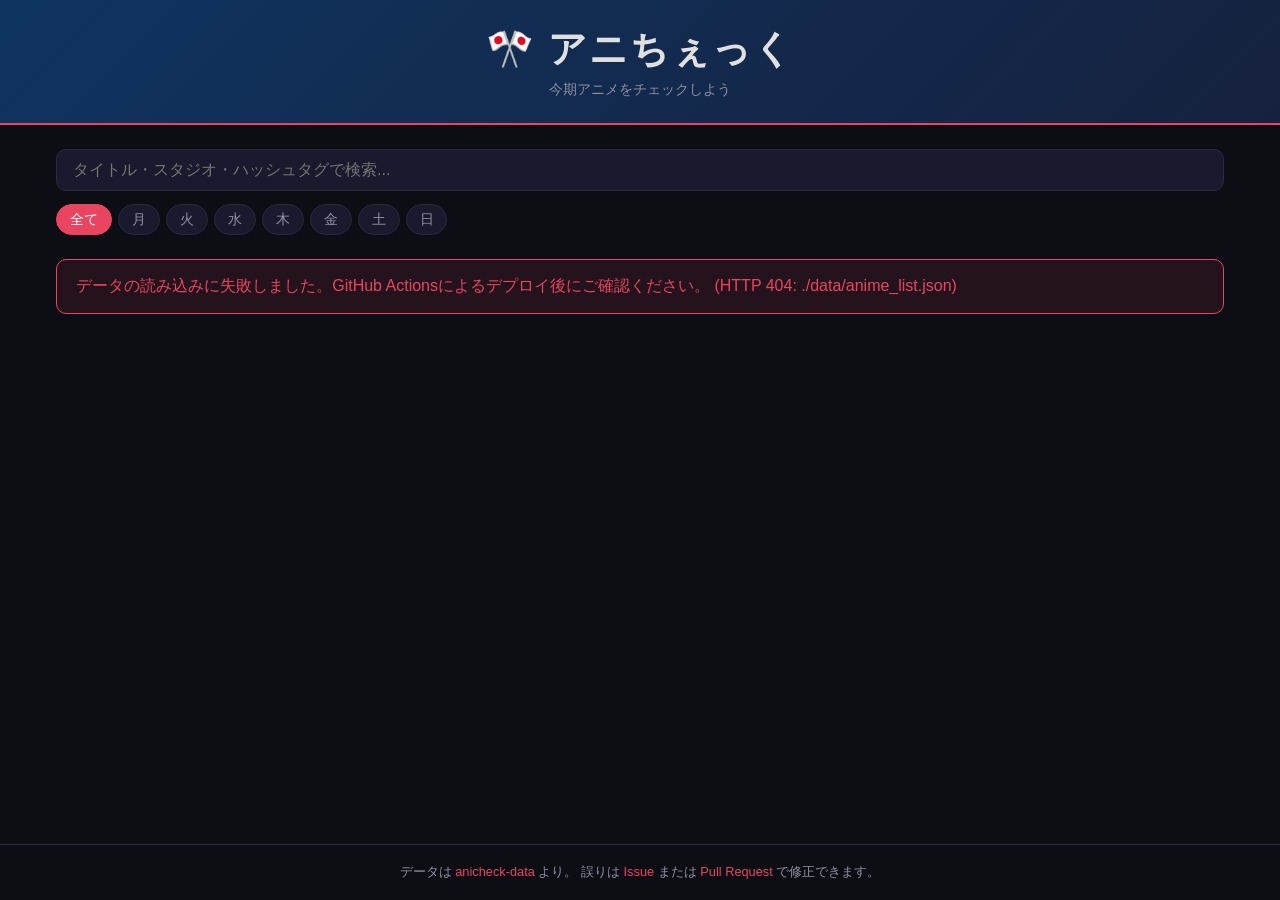
==== docs/index.html @ 0d8a54ac "feat: 静的Webサイト(docs/)とGitHub Pages CI/CDを追加 - docs/index.html: アニメ一覧グリッド、検索、曜日フィルター、モーダル詳細 - docs/st" ====
<!DOCTYPE html>
<html lang="ja">
<head>
  <meta charset="UTF-8" />
  <meta name="viewport" content="width=device-width, initial-scale=1.0" />
  <title>アニちぇっく — 今期アニメ一覧</title>
  <link rel="stylesheet" href="style.css" />
</head>
<body>
  <header>
    <div class="header-inner">
      <h1>🎌 アニちぇっく</h1>
      <p class="tagline">今期アニメをチェックしよう</p>
    </div>
  </header>

  <main>
    <div class="controls">
      <input
        type="search"
        id="searchInput"
        placeholder="タイトル・スタジオ・ハッシュタグで検索..."
        autocomplete="off"
      />
      <div class="day-filters" id="dayFilters">
        <button class="filter-btn active" data-day="all">全て</button>
        <button class="filter-btn" data-day="月曜日">月</button>
        <button class="filter-btn" data-day="火曜日">火</button>
        <button class="filter-btn" data-day="水曜日">水</button>
        <button class="filter-btn" data-day="木曜日">木</button>
        <button class="filter-btn" data-day="金曜日">金</button>
        <button class="filter-btn" data-day="土曜日">土</button>
        <button class="filter-btn" data-day="日曜日">日</button>
      </div>
    </div>

    <div id="loadingMsg" class="loading">データを読み込み中...</div>
    <div id="errorMsg" class="error" style="display:none;"></div>
    <div id="animeGrid" class="anime-grid" role="list"></div>
  </main>

  <!-- Detail Modal -->
  <div id="modal" class="modal" role="dialog" aria-modal="true" aria-labelledby="modalTitle" style="display:none;">
    <div class="modal-backdrop" id="modalBackdrop"></div>
    <div class="modal-content">
      <button class="modal-close" id="modalClose" aria-label="閉じる">✕</button>
      <h2 id="modalTitle"></h2>
      <div id="modalBody"></div>
    </div>
  </div>

  <footer>
    <p>データは <a href="https://github.com/lalate/anicheck-data" target="_blank" rel="noopener">anicheck-data</a> より。
      誤りは <a href="https://github.com/lalate/anicheck-data/issues" target="_blank" rel="noopener">Issue</a> または
      <a href="https://github.com/lalate/anicheck-data/pulls" target="_blank" rel="noopener">Pull Request</a> で修正できます。</p>
  </footer>

  <script src="app.js"></script>
</body>
</html>
---- docs/style.css ----
/* ===== Reset & Base ===== */
*, *::before, *::after { box-sizing: border-box; margin: 0; padding: 0; }

:root {
  --bg:        #0d0d14;
  --bg-card:   #1a1a2e;
  --bg-card-h: #22223b;
  --accent:    #e94560;
  --accent2:   #0f3460;
  --text:      #e0e0e0;
  --text-muted:#9090a0;
  --border:    #2a2a40;
  --radius:    10px;
  --shadow:    0 4px 24px rgba(0,0,0,0.6);
}

html { scroll-behavior: smooth; }

body {
  background: var(--bg);
  color: var(--text);
  font-family: 'Segoe UI', 'Hiragino Sans', 'Yu Gothic', sans-serif;
  min-height: 100vh;
  display: flex;
  flex-direction: column;
}

a { color: var(--accent); text-decoration: none; }
a:hover { text-decoration: underline; }

/* ===== Header ===== */
header {
  background: linear-gradient(135deg, var(--accent2), #16213e);
  padding: 1.5rem 1rem;
  text-align: center;
  border-bottom: 2px solid var(--accent);
}

.header-inner h1 {
  font-size: clamp(1.6rem, 5vw, 2.4rem);
  letter-spacing: 0.05em;
}

.header-inner .tagline {
  color: var(--text-muted);
  margin-top: 0.3rem;
  font-size: 0.9rem;
}

/* ===== Controls ===== */
main { flex: 1; padding: 1.5rem 1rem 3rem; max-width: 1200px; margin: 0 auto; width: 100%; }

.controls {
  display: flex;
  flex-direction: column;
  gap: 0.8rem;
  margin-bottom: 1.5rem;
}

#searchInput {
  width: 100%;
  padding: 0.7rem 1rem;
  background: var(--bg-card);
  border: 1px solid var(--border);
  border-radius: var(--radius);
  color: var(--text);
  font-size: 1rem;
  outline: none;
  transition: border-color 0.2s;
}

#searchInput:focus { border-color: var(--accent); }

.day-filters {
  display: flex;
  flex-wrap: wrap;
  gap: 0.4rem;
}

.filter-btn {
  padding: 0.35rem 0.8rem;
  background: var(--bg-card);
  border: 1px solid var(--border);
  border-radius: 20px;
  color: var(--text-muted);
  cursor: pointer;
  font-size: 0.85rem;
  transition: all 0.2s;
}

.filter-btn:hover { border-color: var(--accent); color: var(--text); }
.filter-btn.active { background: var(--accent); border-color: var(--accent); color: #fff; }

/* ===== States ===== */
.loading {
  text-align: center;
  padding: 4rem 1rem;
  color: var(--text-muted);
  font-size: 1.1rem;
}

.error {
  background: rgba(233,69,96,0.1);
  border: 1px solid var(--accent);
  border-radius: var(--radius);
  padding: 1rem 1.2rem;
  margin-bottom: 1rem;
  color: var(--accent);
}

/* ===== Anime Grid ===== */
.anime-grid {
  display: grid;
  grid-template-columns: repeat(auto-fill, minmax(220px, 1fr));
  gap: 1.2rem;
}

.anime-card {
  background: var(--bg-card);
  border: 1px solid var(--border);
  border-radius: var(--radius);
  padding: 1.1rem 1rem;
  cursor: pointer;
  transition: transform 0.18s, border-color 0.18s, background 0.18s;
  display: flex;
  flex-direction: column;
  gap: 0.5rem;
}

.anime-card:hover {
  transform: translateY(-4px);
  border-color: var(--accent);
  background: var(--bg-card-h);
  box-shadow: var(--shadow);
}

.card-title {
  font-size: 1rem;
  font-weight: 700;
  line-height: 1.4;
}

.card-meta {
  font-size: 0.8rem;
  color: var(--text-muted);
  display: flex;
  flex-wrap: wrap;
  gap: 0.4rem;
  align-items: center;
}

.tag {
  background: rgba(233,69,96,0.15);
  border: 1px solid rgba(233,69,96,0.3);
  border-radius: 4px;
  padding: 0.1rem 0.45rem;
  font-size: 0.75rem;
  color: #e86070;
}

.studio-tag {
  background: rgba(15,52,96,0.5);
  border: 1px solid rgba(15,52,96,0.8);
  color: #80a8d0;
}

.day-badge {
  font-weight: 700;
  color: var(--accent);
  font-size: 0.8rem;
}

/* ===== Modal ===== */
.modal {
  position: fixed;
  inset: 0;
  z-index: 1000;
  display: flex;
  align-items: center;
  justify-content: center;
  padding: 1rem;
}

.modal-backdrop {
  position: absolute;
  inset: 0;
  background: rgba(0,0,0,0.75);
  backdrop-filter: blur(4px);
}

.modal-content {
  position: relative;
  background: var(--bg-card);
  border: 1px solid var(--border);
  border-radius: 14px;
  padding: 2rem 1.5rem 1.5rem;
  max-width: 560px;
  width: 100%;
  max-height: 90vh;
  overflow-y: auto;
  box-shadow: var(--shadow);
  z-index: 1;
}

.modal-close {
  position: absolute;
  top: 0.8rem;
  right: 0.8rem;
  background: var(--bg-card-h);
  border: 1px solid var(--border);
  border-radius: 50%;
  color: var(--text-muted);
  width: 2rem;
  height: 2rem;
  cursor: pointer;
  font-size: 0.9rem;
  transition: color 0.2s, border-color 0.2s;
}

.modal-close:hover { color: var(--accent); border-color: var(--accent); }

#modalTitle {
  font-size: 1.4rem;
  margin-bottom: 1rem;
  padding-right: 2.5rem;
  line-height: 1.4;
}

.modal-section {
  margin-bottom: 1rem;
}

.modal-section h3 {
  font-size: 0.75rem;
  text-transform: uppercase;
  letter-spacing: 0.1em;
  color: var(--text-muted);
  margin-bottom: 0.4rem;
  border-bottom: 1px solid var(--border);
  padding-bottom: 0.2rem;
}

.modal-section p, .modal-section ul {
  font-size: 0.92rem;
  line-height: 1.7;
  color: var(--text);
}

.modal-section ul { padding-left: 1.2rem; }
.modal-section li { margin-bottom: 0.2rem; }

.modal-links {
  display: flex;
  flex-wrap: wrap;
  gap: 0.6rem;
  margin-top: 1rem;
}

.btn-link {
  display: inline-flex;
  align-items: center;
  gap: 0.3rem;
  padding: 0.4rem 0.9rem;
  border-radius: 6px;
  font-size: 0.85rem;
  font-weight: 600;
  border: 1px solid;
  transition: all 0.18s;
  text-decoration: none;
}

.btn-official {
  background: rgba(233,69,96,0.1);
  border-color: var(--accent);
  color: var(--accent);
}
.btn-official:hover { background: var(--accent); color: #fff; text-decoration: none; }

.btn-amazon {
  background: rgba(255,153,0,0.1);
  border-color: #ff9900;
  color: #ff9900;
}
.btn-amazon:hover { background: #ff9900; color: #000; text-decoration: none; }

.hashtag-chip {
  display: inline-block;
  background: rgba(15,52,96,0.6);
  border: 1px solid #1a4a7a;
  border-radius: 20px;
  padding: 0.3rem 0.75rem;
  font-size: 0.85rem;
  color: #80c0ff;
  margin-top: 0.4rem;
}

/* ===== Footer ===== */
footer {
  text-align: center;
  padding: 1.2rem;
  font-size: 0.8rem;
  color: var(--text-muted);
  border-top: 1px solid var(--border);
}

/* ===== Responsive ===== */
@media (max-width: 480px) {
  .anime-grid { grid-template-columns: 1fr 1fr; }
  .modal-content { padding: 1.5rem 1rem 1rem; }
}
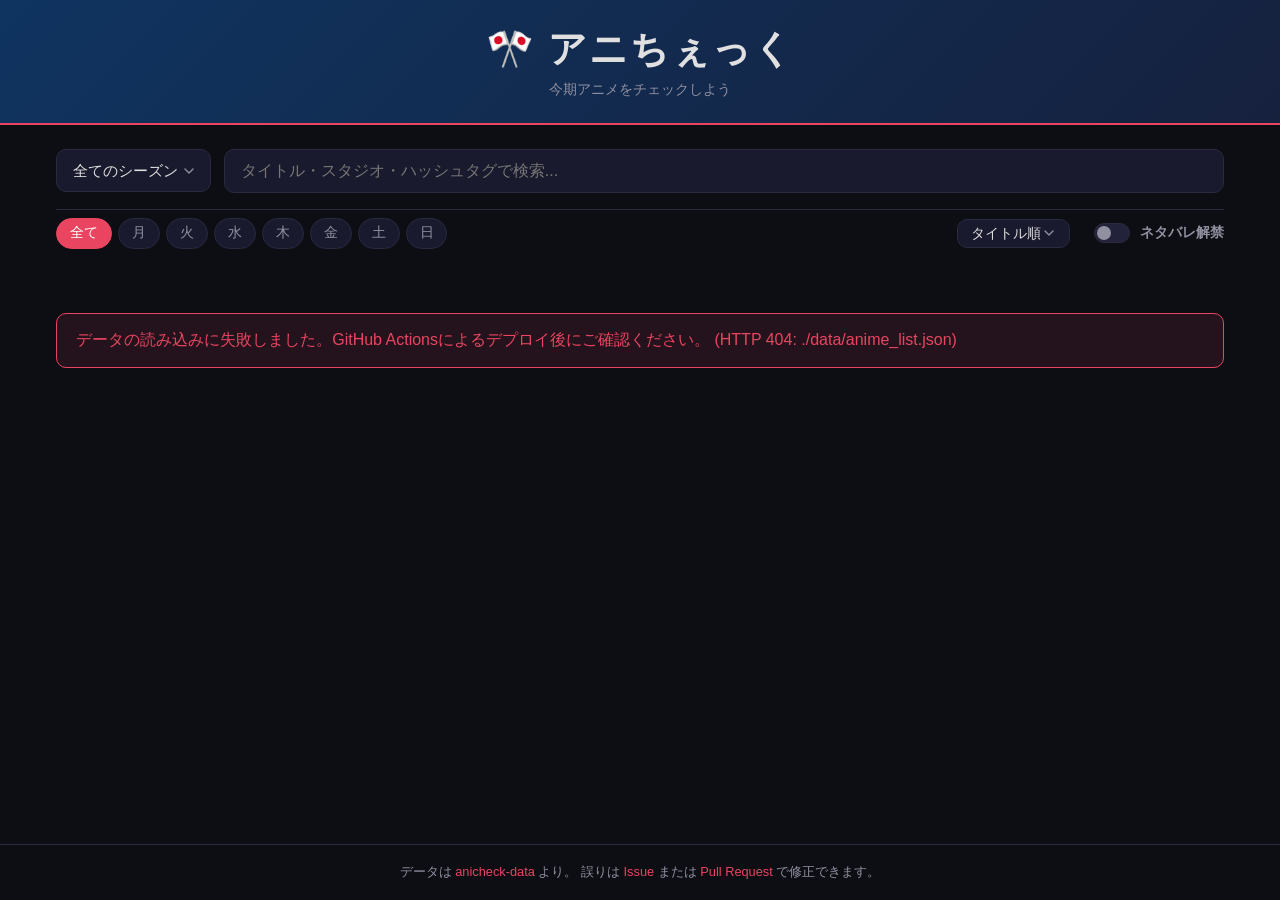
==== commit 4c5efdd9: "[Action]: フィルタ機能の強化（シーズン・ジャンル・スタジオ・ネタバレ・ソート） [Vibe]: ユーザーが放映時期や好みに合わせて自在に探索できる、より堅牢なデータベースへの昇華。 [Not" ====
--- a/docs/index.html
+++ b/docs/index.html
@@ -16,21 +16,48 @@
 
   <main>
     <div class="controls">
-      <input
-        type="search"
-        id="searchInput"
-        placeholder="タイトル・スタジオ・ハッシュタグで検索..."
-        autocomplete="off"
-      />
-      <div class="day-filters" id="dayFilters">
-        <button class="filter-btn active" data-day="all">全て</button>
-        <button class="filter-btn" data-day="月曜日">月</button>
-        <button class="filter-btn" data-day="火曜日">火</button>
-        <button class="filter-btn" data-day="水曜日">水</button>
-        <button class="filter-btn" data-day="木曜日">木</button>
-        <button class="filter-btn" data-day="金曜日">金</button>
-        <button class="filter-btn" data-day="土曜日">土</button>
-        <button class="filter-btn" data-day="日曜日">日</button>
+      <div class="control-row">
+        <select id="seasonSelect" class="styled-select">
+          <option value="all">全てのシーズン</option>
+        </select>
+        <div class="search-wrapper">
+          <input
+            type="search"
+            id="searchInput"
+            placeholder="タイトル・スタジオ・ハッシュタグで検索..."
+            autocomplete="off"
+          />
+        </div>
+      </div>
+
+      <div class="control-row secondary-controls">
+        <div class="day-filters" id="dayFilters">
+          <button class="filter-btn active" data-day="all">全て</button>
+          <button class="filter-btn" data-day="月曜日">月</button>
+          <button class="filter-btn" data-day="火曜日">火</button>
+          <button class="filter-btn" data-day="水曜日">水</button>
+          <button class="filter-btn" data-day="木曜日">木</button>
+          <button class="filter-btn" data-day="金曜日">金</button>
+          <button class="filter-btn" data-day="土曜日">土</button>
+          <button class="filter-btn" data-day="日曜日">日</button>
+        </div>
+
+        <div class="extra-filters">
+          <select id="sortSelect" class="styled-select mini-select">
+            <option value="title">タイトル順</option>
+            <option value="score">スコア順</option>
+          </select>
+
+          <label class="toggle-switch">
+            <input type="checkbox" id="spoilerToggle">
+            <span class="slider"></span>
+            <span class="label-text">ネタバレ解禁</span>
+          </label>
+        </div>
+      </div>
+
+      <div id="dynamicFilters" class="dynamic-filters">
+        <!-- Genre and Studio chips will be injected here -->
       </div>
     </div>
 
--- a/docs/style.css
+++ b/docs/style.css
@@ -53,29 +53,110 @@
 .controls {
   display: flex;
   flex-direction: column;
+  gap: 1rem;
+  margin-bottom: 2rem;
+}
+
+.control-row {
+  display: flex;
   gap: 0.8rem;
-  margin-bottom: 1.5rem;
-}
+  align-items: center;
+  flex-wrap: wrap;
+}
+
+.search-wrapper { flex: 1; min-width: 280px; }
 
 #searchInput {
   width: 100%;
-  padding: 0.7rem 1rem;
+  padding: 0.75rem 1rem;
   background: var(--bg-card);
   border: 1px solid var(--border);
   border-radius: var(--radius);
   color: var(--text);
   font-size: 1rem;
   outline: none;
-  transition: border-color 0.2s;
-}
-
-#searchInput:focus { border-color: var(--accent); }
-
-.day-filters {
+  transition: all 0.2s;
+}
+#searchInput:focus { border-color: var(--accent); box-shadow: 0 0 0 3px rgba(233,69,96,0.1); }
+
+.styled-select {
+  padding: 0.75rem 2rem 0.75rem 1rem;
+  background: var(--bg-card) url("data:image/svg+xml,%3Csvg xmlns='http://www.w3.org/2000/svg' width='16' height='16' viewBox='0 0 24 24' fill='none' stroke='%239090a0' stroke-width='2' stroke-linecap='round' stroke-linejoin='round'%3E%3Cpath d='m6 9 6 6 6-6'/%3E%3C/svg%3E") no-repeat right 0.8rem center;
+  border: 1px solid var(--border);
+  border-radius: var(--radius);
+  color: var(--text);
+  font-size: 0.95rem;
+  appearance: none;
+  cursor: pointer;
+  transition: all 0.2s;
+}
+.styled-select:hover { border-color: var(--accent); }
+.mini-select { padding: 0.4rem 1.8rem 0.4rem 0.8rem; font-size: 0.85rem; }
+
+.secondary-controls {
+  justify-content: space-between;
+  padding-top: 0.5rem;
+  border-top: 1px solid var(--border);
+}
+
+.day-filters { display: flex; flex-wrap: wrap; gap: 0.4rem; }
+
+.extra-filters {
+  display: flex;
+  align-items: center;
+  gap: 1.5rem;
+}
+
+/* Toggle Switch */
+.toggle-switch {
+  display: inline-flex;
+  align-items: center;
+  gap: 0.6rem;
+  cursor: pointer;
+  user-select: none;
+}
+.toggle-switch input { display: none; }
+.slider {
+  position: relative;
+  width: 36px;
+  height: 20px;
+  background-color: var(--bg-card-h);
+  border: 1px solid var(--border);
+  border-radius: 20px;
+  transition: .3s;
+}
+.slider:before {
+  position: absolute;
+  content: "";
+  height: 14px;
+  width: 14px;
+  left: 2px;
+  bottom: 2px;
+  background-color: var(--text-muted);
+  border-radius: 50%;
+  transition: .3s;
+}
+input:checked + .slider { background-color: var(--accent); border-color: var(--accent); }
+input:checked + .slider:before { transform: translateX(16px); background-color: #fff; }
+.label-text { font-size: 0.85rem; color: var(--text-muted); font-weight: 600; }
+
+.dynamic-filters {
   display: flex;
   flex-wrap: wrap;
-  gap: 0.4rem;
-}
+  gap: 0.5rem;
+  padding: 0.5rem 0;
+}
+.chip {
+  padding: 0.25rem 0.7rem;
+  background: var(--bg-card-h);
+  border: 1px solid var(--border);
+  border-radius: 4px;
+  font-size: 0.75rem;
+  color: var(--text-muted);
+  cursor: pointer;
+  transition: all 0.2s;
+}
+.chip.active { background: rgba(233,69,96,0.15); border-color: var(--accent); color: var(--accent); }
 
 .filter-btn {
   padding: 0.35rem 0.8rem;
@@ -119,25 +200,50 @@
   background: var(--bg-card);
   border: 1px solid var(--border);
   border-radius: var(--radius);
-  padding: 1.1rem 1rem;
-  cursor: pointer;
-  transition: transform 0.18s, border-color 0.18s, background 0.18s;
+  cursor: pointer;
+  transition: transform 0.18s, border-color 0.18s, box-shadow 0.18s;
   display: flex;
   flex-direction: column;
-  gap: 0.5rem;
+  overflow: hidden;
 }
 
 .anime-card:hover {
   transform: translateY(-4px);
   border-color: var(--accent);
+  box-shadow: var(--shadow);
+}
+
+.card-image {
+  width: 100%;
+  aspect-ratio: 16 / 9;
+  background-size: cover;
+  background-position: center;
+  background-repeat: no-repeat;
+  border-bottom: 1px solid var(--border);
+}
+
+.card-content {
+  padding: 1.1rem 1rem;
+  display: flex;
+  flex-direction: column;
+  gap: 0.5rem;
+  background: var(--bg-card);
+  transition: background 0.18s;
+  flex: 1;
+}
+
+.anime-card:hover .card-content {
   background: var(--bg-card-h);
-  box-shadow: var(--shadow);
 }
 
 .card-title {
   font-size: 1rem;
   font-weight: 700;
   line-height: 1.4;
+  display: -webkit-box;
+  -webkit-line-clamp: 2;
+  -webkit-box-orient: vertical;
+  overflow: hidden;
 }
 
 .card-meta {
@@ -147,6 +253,7 @@
   flex-wrap: wrap;
   gap: 0.4rem;
   align-items: center;
+  margin-top: auto;
 }
 
 .tag {
@@ -218,6 +325,18 @@
 }
 
 .modal-close:hover { color: var(--accent); border-color: var(--accent); }
+
+.score-display {
+  font-size: 1.5rem;
+  font-weight: 800;
+  color: #ffca28;
+  margin-bottom: 1.2rem;
+  display: inline-block;
+  background: rgba(255,202,40,0.1);
+  padding: 0.2rem 0.8rem;
+  border-radius: 8px;
+  border: 1px solid rgba(255,202,40,0.3);
+}
 
 #modalTitle {
   font-size: 1.4rem;
